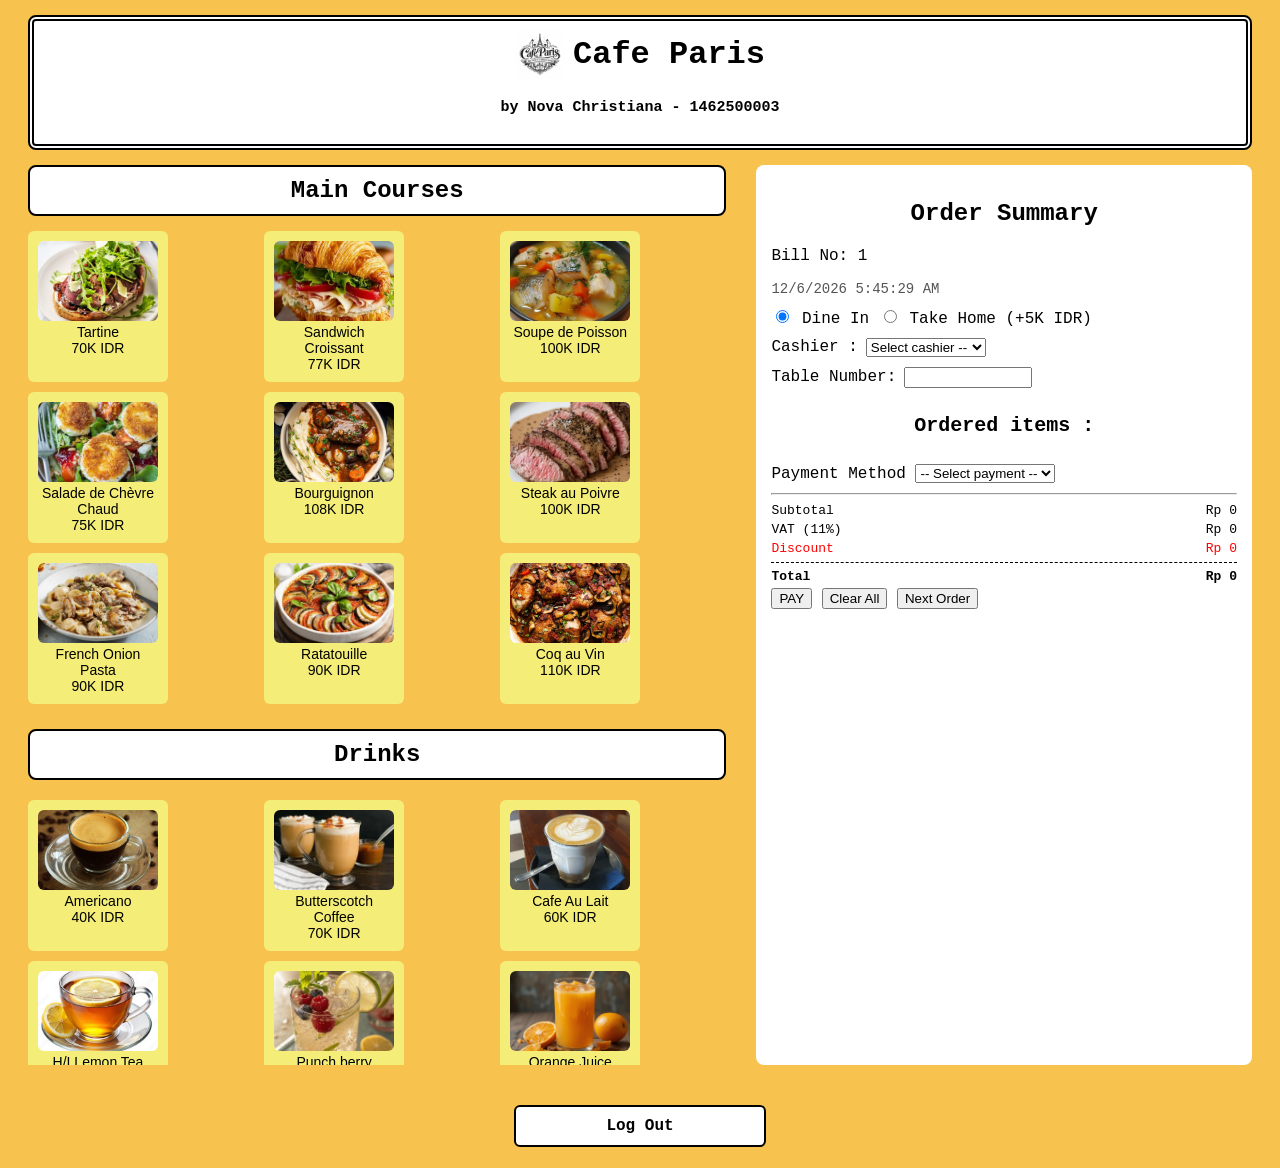
==== index.html @ 15340793 "Update and rename main_kasir.html to index.html" ====
<!DOCTYPE html>
<html lang="en">
<head>
    <meta charset="utf-8">
    <meta name="viewport" content="width=device-width, initial-scale=1.0">
    <title>Cafe</title>
    <meta name="author" content="Nova Christiana - 1462500003">
    <link rel="stylesheet" href="kasir.css">
</head>

<body>
    <header class="restoname">
        <div class="title-row">
            <img class="logoresto" src="logo.png" alt="logo">
            <h1>Cafe Paris<br></h1>
        </div>
        <h4 class="nama-nbi">by Nova Christiana - 1462500003</h4>
    </header>

<div class="container">
     
    <!-- KIRI: MENU -->
    <div class="menu">
        <h2 class="box-food">Main Courses</h2>

        <div class="items">
            <div class="item" data-name="Tartine" data-price="70000">
                <img src="tartine.jpg" alt="tartine">
                Tartine<br>70K IDR
            </div>            
            <div class="item" data-name="Sandwich Croissant" data-price="77000">
                <img src="croissant sandwich.jpg" alt="croissant sandwich">
                Sandwich Croissant<br>77K IDR
            </div>
            <div class="item" data-name="Soupe de Poisson" data-price="100000">
                <img src="soup1.jpg" alt="Soupe de Poisson">
                Soupe de Poisson<br>100K IDR
            </div>
            <div class="item" data-name="Salade de Chevre Chaud" data-price="75000">
                <img src="salad1.jpg" alt="Salade de Chèvre Chaud">
                Salade de Chèvre Chaud<br>75K IDR
            </div>
            <div class="item" data-name="Bourguignon" data-price="108000">
                <img src="bourguignon.jpg" alt="Bourguignon">
                Bourguignon<br>108K IDR
            </div>
            <div class="item" data-name="Steak au Poivre" data-price="100000">
                <img src="steak1.jpg" alt="Steak au Poivre">
                Steak au Poivre<br>100K IDR
            </div>
            <div class="item" data-name="French Onion" data-price="90000">
                <img src="pasta1.jpg" alt="French Onion">
                French Onion Pasta<br>90K IDR
            </div>
            <div class="item" data-name="Ratatouille" data-price="90000">
                <img src="Ratatouille-1.png" alt="Ratatouille">
                Ratatouille<br>90K IDR
            </div>
            <div class="item" data-name="Coq au Vin" data-price="110000">
                <img src="Coq-au-Vin-Recipe-3.jpg" alt="Coq-au-Vin-Recipe-3">
                Coq au Vin<br>110K IDR
            </div>
        </div>

        <h2 class="box-drink">Drinks</h2>
        <div class="items">
            <div class="item" data-name="Americano" data-price="40000">
                <img src="kopi3.jpg" alt="Ice Tea">
                Americano<br>40K IDR
            </div>
            <div class="item" data-name="Butterscotch Coffee" data-price="70000">
                <img src="kopi1.jpg" alt="Butterscotch Coffee">
                Butterscotch Coffee<br>70K IDR
            </div>
            <div class="item" data-name="Cafe Au Lait" data-price="60000">
                <img src="kopi2.jpg" alt="Cafe Au Lait">
                Cafe Au Lait<br>60K IDR
            </div>
            <div class="item" data-name="Lemon Tea" data-price="60000">
                <img src="icetea.jpg" alt="Lemon Tea">
                H/I Lemon Tea<br>60K IDR
            </div>
            <div class="item" data-name="Punch" data-price="70000">
                <img src="punch.jpg" alt="Punch">
                Punch berry<br>70K IDR
            </div>
            <div class="item" data-name="orange juice" data-price="65000">
                <img src="orangejuice.jpg" alt="Orange Juice">
                Orange Juice<br>65K IDR
            </div>
            <div class="item" data-name="fiji" data-price="25000">
                <img src="fiji.jpg" alt="Fiji">
                Fiji Water<br>25K IDR
            </div>
            <div class="item" data-name="Cola" data-price="25000">
                <img src="cola.jpg" alt="Cola">
                Soda<br>25K IDR
            </div>
            <div class="item" data-name="Beer" data-price="40000">
                <img src="beer.png" alt="Beer">
                La Biere<br>40K IDR
            </div>
        </div>

        <h2 class="box-appetizer">Entree/Appetizer</h2>
        <div class="items">
            <div class="item" data-name="Creme Brulee" data-price="70000">
                <img src="cremebrulee.jpg" alt="Creme Brulee">
                Creme Brulee<br>70K IDR
            </div>
            <div class="item" data-name="French Fries" data-price="27000">
                <img src="fries.jpg" alt="French Fries">
                French Fries<br>27K IDR
            </div>
            <div class="item" data-name="Strawberry Panacotta" data-price="37000">
                <img src="pudding.jpg" alt="Strawberry Panacotta">
                Strawberry Panacotta<br>37K IDR
            </div>
            <div class="item" data-name="Pain au Chocolate" data-price="65000">
                <img src="pastry1.jpg" alt="Pain au Chocolate">
                Pain au Chocolate<br>65K IDR
            </div>
            <div class="item" data-name="Maccarrons" data-price="80000">
                <img src="mcarons.jpg" alt="Maccarons">
                Maccarons<br>80K IDR
            </div>
            <div class="item" data-name="pissaladiere" data-price="100000">
                <img src="pissaladiere1.jpg" alt="pissaladiere">
                pissaladiere<br>100K IDR
            </div>
        </div>
    </div>

    <!-- KANAN: PAYMENT -->
    <div class="payment">
        <h2 class="ordersummary">Order Summary</h2>
        <p>Bill No: <span id="billNo">1</span></p>  <!--span tetap di samping tidak buat line baru-->
        <div class="datetime">
            <span id="datetime"></span>
        </div>
        <div class="option">
            <label>
                <input type="radio" name="service" value="dine-in" checked>
                Dine In
            </label>
            <label>
                <input type="radio" name="service" value="takehome">
                Take Home (+5K IDR)
            </label>
        </div>
        <div class="cashierman">
            <label for="cashier">Cashier : </label>
            <select id="cashier">
                <option value="">Select cashier --</option>
                <option value="susi">Susi</option>
                <option value="doni">Doni</option>
                <option value="Rahmat">Rahmat</option>
            </select>
        </div>
        <div class="table">
            <label for="tableno">Table Number: </label>
            <input type="text" id="tableno" name="fname">
        </div>
        <h4 class="h4-ordereditems">Ordered items : </h4>
        <ul id="orderList"></ul>
        <div class="option">
            <label for="paymentMethod">Payment Method</label>
            <select id="paymentMethod">
                <option value="">-- Select payment --</option>
                <option value="cash">Cash</option>
                <option value="card">Card</option>
                <option value="ewallet">E-Wallet</option>
            </select>
        </div>
        <div id="cashSection" class="hidden">
            <label>Cash Paid (Rp)</label>
            <input type="number" id="cashPaid" placeholder="Enter cash amount">
            <p>Change: Rp<span id="changeAmount">0</span></p>
        </div>
        <div id="barcode" class="hidden">
            <p>Scan QR Code</p>
            <div class="qr">[ QR CODE ]</div>
        </div>

        <hr> 

        <div class="summary-row">
            <span>Subtotal</span>
            <span>Rp <span id="subtotal">0</span></span>
        </div>
        <div class="summary-row">
            <span>VAT (11%)</span>
            <span>Rp <span id="vat">0</span></span>
        </div>
        <div class="summary-row p-disc">
            <span>Discount</span>
            <span>Rp <span id="discount">0</span></span>
        </div>
        <div class="summary-row total-row">
            <strong>Total</strong>
            <strong>Rp <span id="total">0</span></strong>
        </div>

        <button id="paybtn">PAY</button>
        <button id="clearAll">Clear All</button>
        <button id="nextBill">Next Order</button>
    </div>

</div>
    <!--LOG OUT BUTTON-->
        <div class="menu-footer">
            <button id="logoutBtn">Log Out</button>
        </div>

<!--POP UP RECEIPT-->
<div id="printmodal" class="modal hidden">
    <div class="modal-content" id="printArea">
        <p>Bill No: #00<span id="printBillNo"></span></p>
        <img src="logo.png" class="logoresto-bill" alt="logo"><br>
        <h3 class="alamat">CAFE PARIS<br>============ Billing ============</h3>
        <h4 class="alamat">Jln. Jalak No.9, Bali</h4>

        <p>Date & Time : <span id="printDate"></span></p>
        
        <p>Table No : <span id="printTableNo"></span></p>
        <p>Service : <span id="printService"></span></p>
        <p>Cashier : <span id="printCashier"></span></p>
        <p>Payment : <span id="printPayment"></span></p>

        <hr>
        <p>Ordered items : </p>
        <ul id="printOrderList"></ul>
        <hr>

        <div class="receipt-row">
            <span>Subtotal </span>
            <span class="receipt-right">Rp<span id="printSubtotal"></span></span>
        </div>    
        <div class="receipt-row">
            <span>Discount </span>
            <span class="receipt-right">-Rp<span id="printdiscount"></span></span>
        </div>
        <div class="receipt-row">
            <span>VAT 11% </span>
            <span class="receipt-right">Rp<span id="printVAT"></span></span>
        </div>
        <div class="receipt-row total-row">
            <strong>Total </strong>
            <strong class="receipt-right">Rp<span id="printTotal"></span></strong>
        </div>
        <div class="receipt-row cash-only hidden">
            <span>Cash Paid</span>
            <span class="receipt-right">Rp<span id="printCashPaid"></span></span>
        </div>
        <div class="receipt-row cash-only hidden">
            <span>Change</span>
            <span class="receipt-right">Rp<span id="printChange"></span></span>
        </div>
        <div class="button-group">
            <button onclick="window.print()">PRINT</button>
            <button onclick="closePrint()">CLOSE</button>
        </div>    
  </div>

</div>

<script src="kasir.js"></script>

</body>
</html>
---- kasir.css ----
body {
    font-family: Arial, sans-serif;
    background: #f7c24e;
}

.left-panel {
    width: 60%;
}

.restoname {
    text-align: center;
    margin-bottom: 15px;
    background: #fff;
    border: 2px solid #000;
    margin: 15px 20px;
    padding: 12px 0;
    text-align: center;
    border-radius: 8px;
    /* dobel garis box */
    border: 2px solid #000;
    outline: 2px solid #000;
    outline-offset: -6px;
}

.restoname h1 {
    font-family: 'Courier New', Courier, monospace;
    margin: 0; 
}

.title-row {
    display: flex;
    justify-content: center;
    align-items: center;
    gap: 8px;              /* space between logo & text */
}

.logoresto {
    width: 50px;
    height: auto;
}

.nama-nbi {
    font-size: 15px;
    font-family: monospace;
}

.alamat {
    text-align: center;
    padding-top: 0;
}

.container {
    display: flex;
    gap: 20px;
    padding: 0 20px 20px; 
}

/*KONTAINER*/
/* MENU */
.menu {
    width: 60%;
    max-height: calc(120vh - 180px); /* screen height minus header */
    overflow-y: auto;
    padding-right: 10px;
}

.box-food {
    background: #fff;
    margin: 0 0 15px 0;   /* align to top */
    padding: 10px 0;
    border-radius: 8px;
    border: 2px solid #000;
    font-family: 'Courier New', Courier, monospace;
    text-align: center;
}

.box-appetizer {
    background: #fff;
    margin-top: 25px;      /* space from section above */
    margin-bottom: 20px;
    padding: 10px 0;
    border-radius: 8px;
    border: 2px solid #000;
    font-family: 'Courier New', Courier, monospace;
    text-align: center;
}

.box-drink {
    background: #fff;
    margin-top: 25px;      /* space from section above */
    margin-bottom: 20px;
    padding: 10px 0;
    border-radius: 8px;
    border: 2px solid #000;
    font-family: 'Courier New', Courier, monospace;
    text-align: center;
}

.items {
    margin-top: 12px; 
    display: grid;
    gap: 10px;
    /*flex-wrap: wrap;*/
    grid-template-columns: repeat(3, 1fr);
}


.item {
    width: 120px;
    padding: 10px;
    background: rgb(244, 238, 120);
    border-radius: 6px;
    text-align: center;
    cursor: pointer;
    transition: transform 0.2s;
    font-size: 14px;
}

.item img {
    width: 100%;
    height: 80px;
    object-fit: cover;
    border-radius: 6px;
}

.item:hover {
    transform: scale(1.1);
    background: #ffe0b2;
}

/* KANAN PAYMENT */
.ordersummary {
    text-align: center;
    justify-content: center;
}

.payment {
    width: 40%;
    background: white;
    padding: 15px;
    border-radius: 8px;
    font-family: 'Courier New', Courier, monospace;
}

.datetime {
    font-size: 14px;
    color: #555;
    margin-bottom: 10px;
}

.table,
.cashierman {
    display: flex;
    align-items: center;
    gap: 8px;
    margin-bottom: 10px;
}

.table input,
.cashierman select {
    width: 120px;
}

.h4-ordereditems {
    text-align: center;
    font-size: 20px;
}
.option {
    margin: 10px 0;
}

.order-no {
    width: 20px;
    display: inline-block;
}

ul {
    padding-left: 18px;
}

.hidden {
    display: none;
}

.p-disc {
    color: red;
}

.modal {
    position: fixed;
    inset: 0;
    background: rgba(0,0,0,0.5);
    display: flex;
    align-items: center;
    justify-content: center;
    z-index: 9999;
}
.modal.hidden {
    display: none;
}

.modal-content {
    background: white;
    position: relative;
    padding: 20px;
    width: 300px;
    font-family: monospace;
    max-height: 80vh;
    overflow-y: auto;
}

@media print {
    body * {
        display: none;
    }
     #printArea, #printArea * {
        display: block;
    }
}

#printOrderList li {
    display: flex;
    justify-content: space-between;
}

.qr {
    width: 120px;
    height: 120px;
    border: 1px dashed black;
    display: flex;
    align-items: center;
    justify-content: center;
}


#orderlist {
    list-style: none;
    padding: 0;
}

.order-item {
    display: flex;
    justify-content: space-between;
    align-items: center;
    margin-bottom: 8px;
    gap: 1px;
}

.p-ordereditems {
    justify-content: center;
}
.order-name {
    flex: 1;
}

.qty-control {
    display: flex;
    align-items: center;
    gap: 6px;
}

.qty-control button {
    width: 22px;
    height: 22px;
    cursor: pointer;
}

.order-price {
    width: 60px;
    text-align: right;
}

#printOrderList li {
    display: flex;
    justify-content: space-between;
    padding: 2px 0;
}

#printOrderList .price {
    text-align: right;
    min-width: 80px;
}

#cashSection {
    margin-top: 10px;
    padding: 8px;
    border: 1px dashed #aaa;
    border-radius: 6px;
    font-family: monospace;
}

#cashSection input {
    width: 95%;
    padding: 6px;
    margin-top: 5px;
}

#cashSection p {
    margin-top: 6px;
    font-weight: bold;
}

.hidden {
    display: none;
}

.summary-row {
    display: flex;
    justify-content: space-between;
    margin: 4px 0;
    font-family: monospace;
}

.summary-row span:last-child,
.summary-row strong:last-child {
    text-align: right;
    min-width: 100px;
}

.total-row {
    border-top: 1px dashed #000;
    margin-top: 6px;
    padding-top: 6px;
}


/* RECEIPT POPUP ALIGNMENT */
.logoresto-bill {
    width: 60%;          /* small receipt logo */
    height: auto;
    display: block;
    margin: 0 auto 4px;  /* center + small gap to text */
    margin-bottom: 4px;
}

#printOrderList {
    list-style: none;
    padding: 0;
    margin: 0;
}

#printOrderList li {
    display: flex;
    justify-content: space-between;
    align-items: center;
    font-family: monospace;
    font-size: 14px;
    padding: 4px 0;
}

#printOrderList li span:last-child {
    min-width: 90px;
    text-align: right;
}

/* Receipt rows */
.receipt-row {
    display: flex;
    justify-content: space-between;
    width: 100%;
    font-family: monospace;
    margin: 4px 0;
}

.receipt-left {
    flex: 1;
}

.receipt-right {
    width: 90px;
    text-align: right;
    letter-spacing: 0.5px;
}

#printArea .button-group {
    display: flex;
    justify-content: center;
    gap: 10px;
}


.menu-footer {
    margin: 20px 0;
    text-align: center;
}

#logoutBtn {
    width: 20%;
    padding: 10px;
    font-weight: bold;
    font-family: 'Courier New', Courier, monospace;
    font-size: 16px;
    background: #fff;
    border: 2px solid #000;
    border-radius: 6px;
    cursor: pointer;
}

#logoutBtn:hover {
    background: #ffe0b2;
}
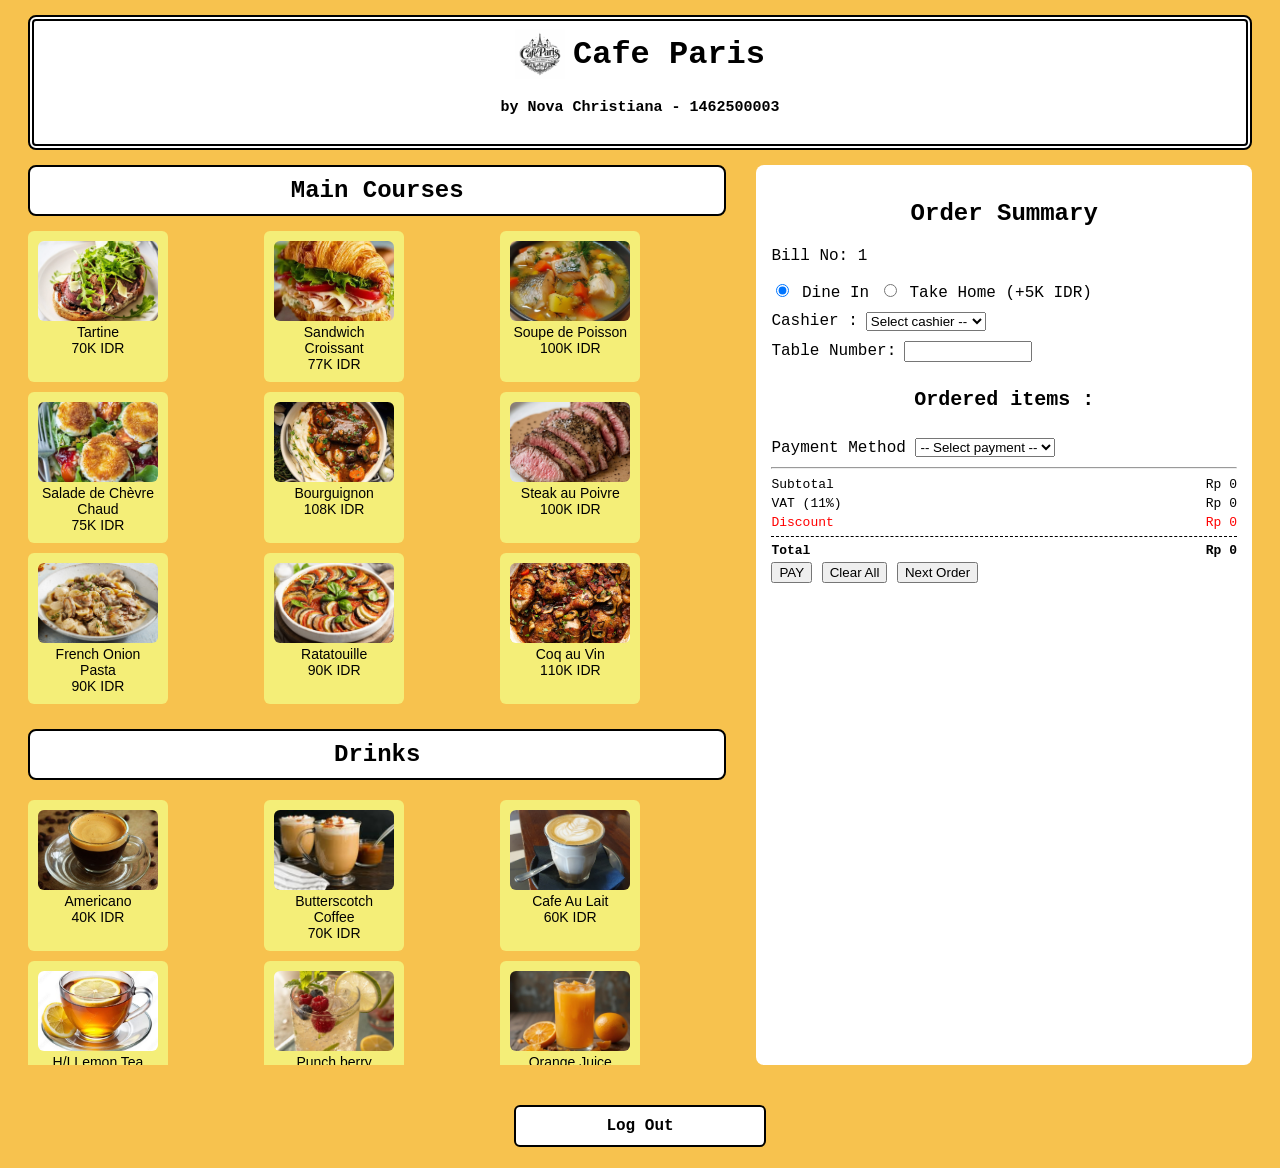
==== commit 29b02f4d: "Update index.html" ====
--- a/index.html
+++ b/index.html
@@ -29,7 +29,7 @@
                 Tartine<br>70K IDR
             </div>            
             <div class="item" data-name="Sandwich Croissant" data-price="77000">
-                <img src="croissant sandwich.jpg" alt="croissant sandwich">
+                <img src="croissantsandwich.jpg" alt="croissant sandwich">
                 Sandwich Croissant<br>77K IDR
             </div>
             <div class="item" data-name="Soupe de Poisson" data-price="100000">
@@ -268,3 +268,4 @@
 
 </body>
 </html>
+
--- a/kasir.css
+++ b/kasir.css
@@ -233,7 +233,7 @@
 }
 
 
-#orderlist {
+#orderList {
     list-style: none;
     padding: 0;
 }
@@ -399,3 +399,4 @@
 #logoutBtn:hover {
     background: #ffe0b2;
 }
+
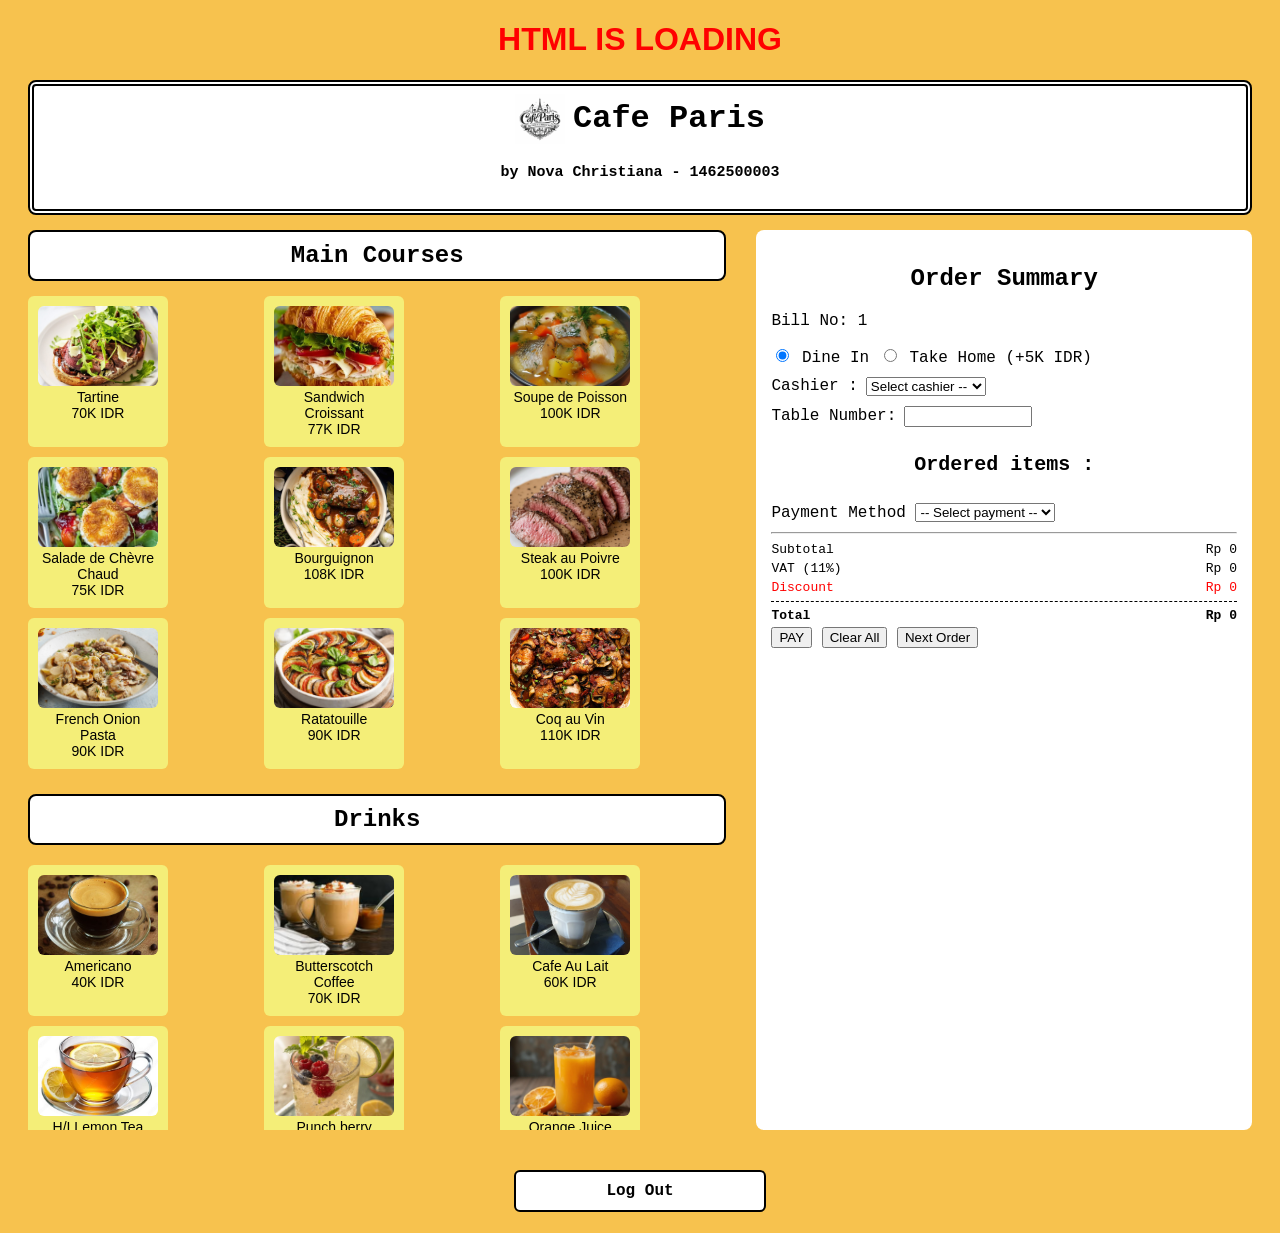
==== commit 484c77b8: "Update index.html" ====
--- a/index.html
+++ b/index.html
@@ -7,6 +7,8 @@
     <meta name="author" content="Nova Christiana - 1462500003">
     <link rel="stylesheet" href="kasir.css">
 </head>
+    
+<h1 style="color:red;text-align:center">HTML IS LOADING</h1>
 
 <body>
     <header class="restoname">
@@ -269,3 +271,4 @@
 </body>
 </html>
 
+
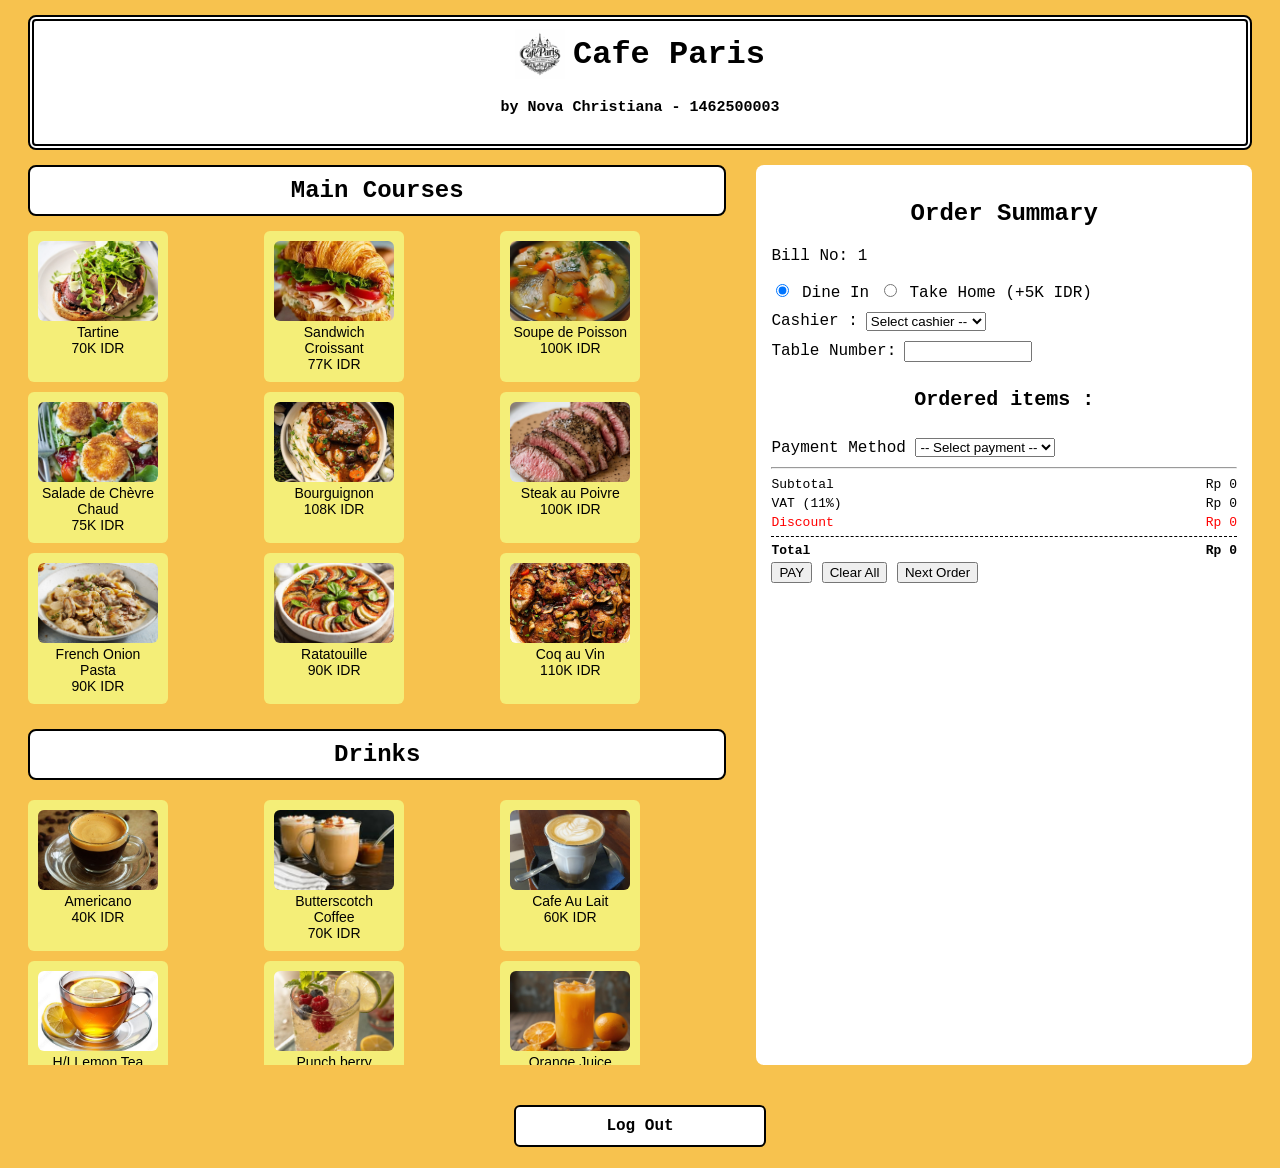
==== commit 5e78429c: "Update index.html" ====
--- a/index.html
+++ b/index.html
@@ -8,7 +8,7 @@
     <link rel="stylesheet" href="kasir.css">
 </head>
     
-<h1 style="color:red;text-align:center">HTML IS LOADING</h1>
+
 
 <body>
     <header class="restoname">
@@ -272,3 +272,4 @@
 </html>
 
 
+
